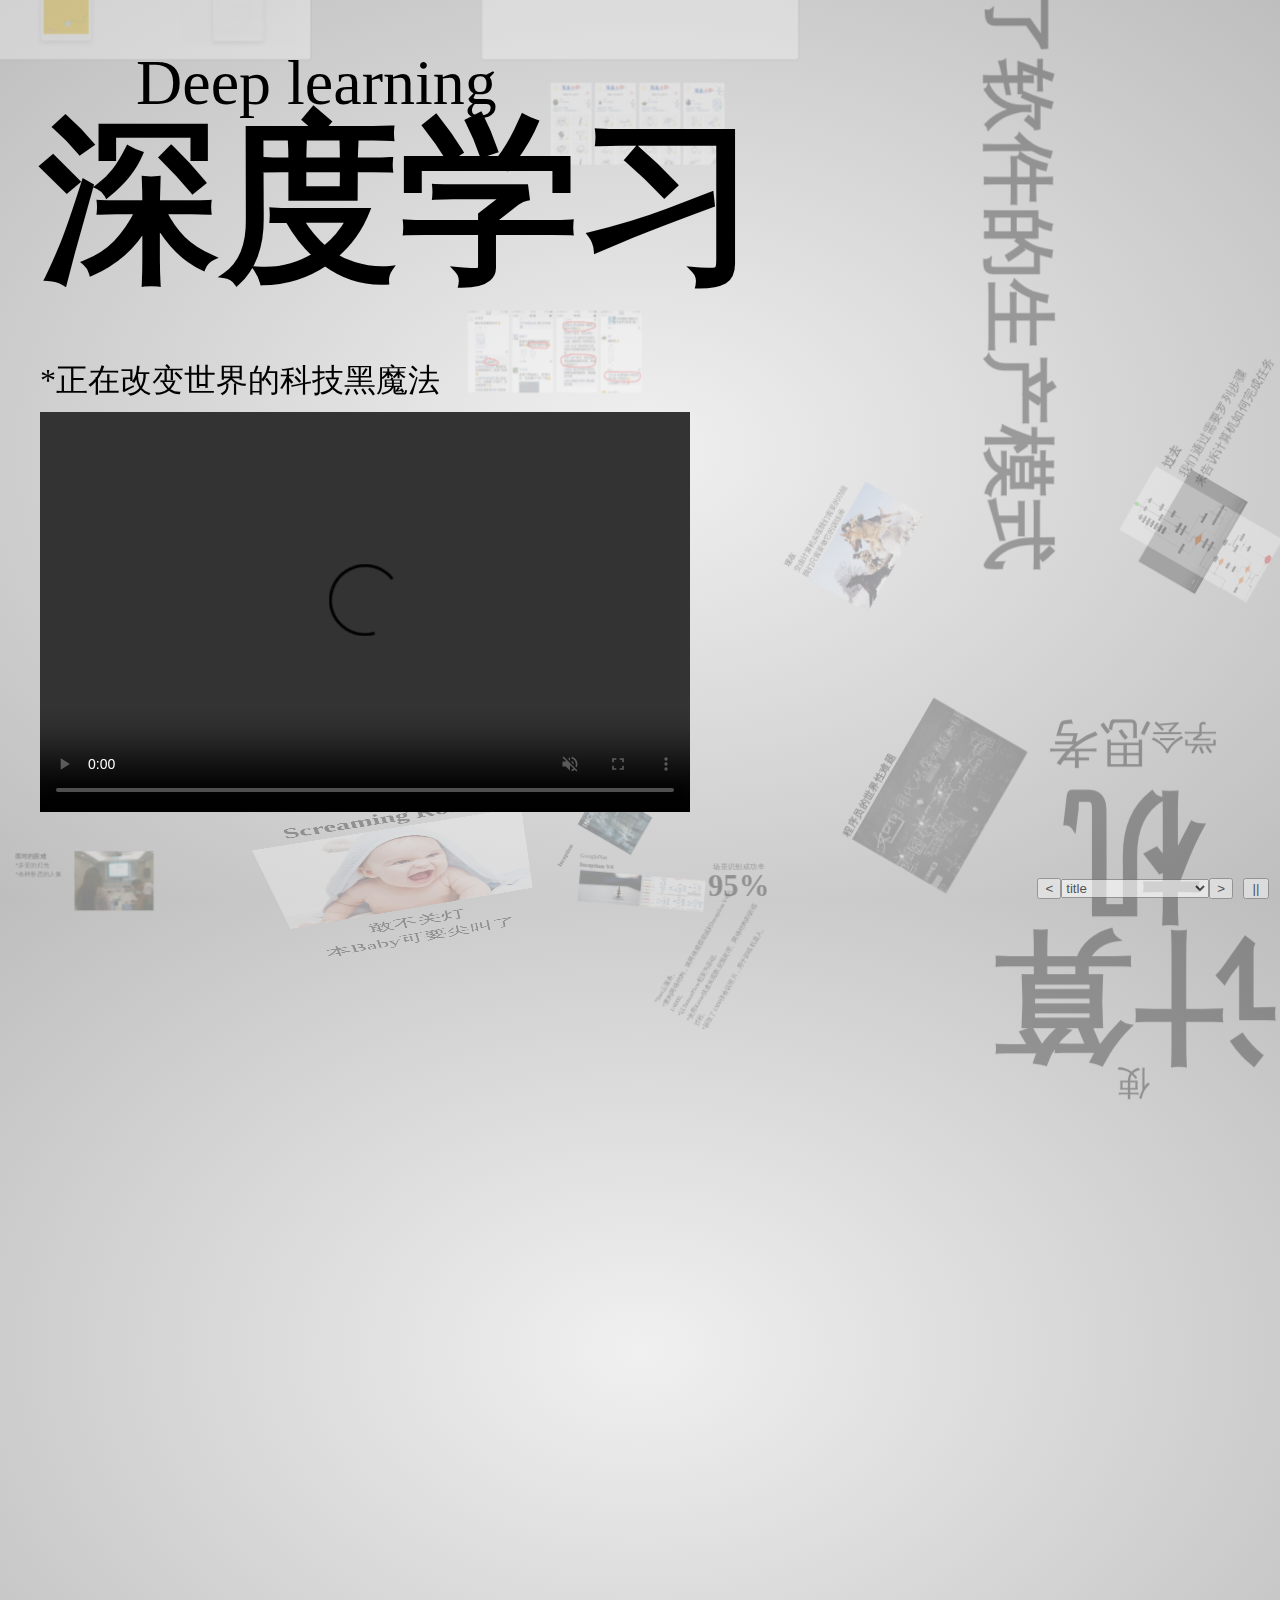
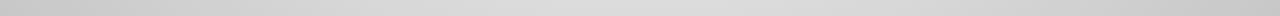
==== index.html @ 57069b85 "deepLearning" ====
<!doctype html>
<html lang="en">
<head>
    <meta charset="utf-8" />
    <meta name="viewport" content="width=1024" />
    <meta name="apple-mobile-web-app-capable" content="yes" />
    <title>Deep Learning</title>
    
    <meta name="description" content="Talk Abort Deep Learning" />
    <meta name="author" content="kfzx-zhut01" />

    <link href="css/3D_Html.css" rel="stylesheet" />
    
    <link rel="shortcut icon" href="favicon.png" />
    <link rel="apple-touch-icon" href="apple-touch-icon.png" />
</head>

<body class="impress-not-supported">

<div class="fallback-message">
    <p>老铁，你的浏览器<b>已经OUT了。</b>Windows10和Edge了解下。</p>
    <p>或者火狐，Chrome也可以。</p>
</div>

<div id="impress" data-autoplay="240">

    <div id="title" class="step" data-x="0" data-y="500" data-z="100" data-scale="4">
       	<div> 
		<span class="try">Deep learning</span>
        	<h1><b>深度学习</b></h1>
        	<span class="footnote"><sup>*</sup>正在改变世界的科技黑魔法</span>
   	</div>
       	<div>
		<video src="video/IMG_3269.mp4" muted autoplay="autoplay"  controls="controls" width="650" height="400"></video>
   	</div>
    </div>

    <div id="Page2" class="step" data-x="-500" data-y="-100" data-z="-2000">
	<img  class="tinyimage" src="pic/IMG_3287.png" width="100%" height="100%">
	<img  class="tinyimage" src="pic/IMG_3292.png" width="100%" height="100%">
	<img  class="tinyimage" src="pic/IMG_3295.png" width="100%" height="100%">
	<img  class="tinyimage" src="pic/IMG_3280.png" width="100%" height="100%">
    </div>

    <div id="Page3" class="step slide" data-x="-2000" data-y="-1500"  data-z="0">
	<div>
		<img id="image23"  src="pic/CHXG1.jpg" width="30%" height="30%">
    	</div>
	<div>
		<img id="image21"  src="pic/CHXG2.gif" width="40%" height="40%">
		<img id="image22"  src="pic/CHXG3.gif" width="40%" height="40%">
    	</div>
    </div>

    <div id="Page4" class="step" data-x="5" data-y="-1490" data-z="-2000">
	<img  class="tinyimage" src="pic/IMG_3275.PNG" width="100%" height="100%">
	<img  class="tinyimage" src="pic/IMG_3276.PNG" width="100%" height="100%">
	<img  class="tinyimage" src="pic/IMG_3277.PNG" width="100%" height="100%">
	<img  class="tinyimage" src="pic/IMG_3289.PNG" width="100%" height="100%">
    </div>



    <div id="Page5" class="step slide" data-x="0" data-y="-1500" data-z="0">
	<div id="Page51">        
		<q>深度学习<strong>改变了什么？</strong><br/>深度学习<strong>是什么？</strong></q>
	</div>
	<div id="Page52"> 
		<img id="image52" src="pic/IMG_3273.GIF" width="100%" height="100%">
	</div>	
    </div>

    <div id="Page6" class="step" data-x="1550" data-y="-500" data-rotate="90" data-scale="5">
        <p><b>改变了软件的生产模式</b></p>
    </div>

    <div id="Page7" class="step" data-x="2500" data-y="500" data-z="0" data-rotate="300" data-scale="1">
	<img id="Page7Image" src="pic/piliang.jpg" width="20%" height="20%">        
	<div id="Page7Word" >
		<p><b>过去</b></p>
		<p>我们通过需要罗列步骤</p>
		<p>来告诉计算机如何完成任务</p>
    	</div>

    </div>

    <div id="Page8" class="step" data-x="1500" data-y="2000" data-z="-700" data-rotate="300" data-scale="1">
        <p><b>程序员的世界性难题</b></p>
	<img id="image81" src="pic/tiaoyifu.jpeg" width="70%" height="70%">
    </div>

    <div id="Page9" class="step" data-x="1600" data-y="1000" data-z="-3000" data-rotate="300" data-scale="1">
        <div id="leftWords42">
		<p><b>现在</b></p>
		<p>交由计算机实现我们需要的功能</p>
		<p>我们只需要做它的训练师</p>
    	</div>
	<img id="image43" src="pic/trainingDogs.jpg">
    </div>

    <div id="Page10" class="step" data-x="3500" data-y="3700" data-rotate="180" data-scale="4">
        <p>使<b>计算机</b>学会<span class="thoughts">思考</span></p>
    </div>

    <div id="Page11" class="step" data-x="4000" data-y="-1550" data-z="0" data-rotate="270" data-scale="4">
        <p>像<b class="person">人</b>一样去 <b class="rotating">交流。</b> </p>
	<p><b class="scaling">机械感</b>不复存在</p>
    </div>

    <div id="Page12" class="step" data-x="3500" data-y="800" data-z="-2000" data-rotate="300" data-scale="1">
	<video src="video/IMG_3272.mp4" controls width="650" height="400"></video>
    </div>

    <div id="Page13" class="step" data-x="6700" data-y="-1500" data-scale="6">
        <p><b class="imagination">深度学习</b>是什么？</p>
    </div>

    <div id="Page14" class="step" data-x="6700" data-y="-300" data-z="-2000" data-rotate="300" data-scale="1">
	<p>机器学习的一个分支，</p>
	<p>使计算机通过层次概念来学习经验和理解世界。</p>
	<p>因为计算机能够从经验中获取知识，</p>
	<p>所以不需要人类来形式化的定义计算机需要的所有知识。</p>
	<p>层次概念允许计算机通过构造简单的概念来学习复杂的概念，而这些分层的结构将具有很深的层次。</p>
	<img src="pic/deepLearning.png" width="25%" height="25%">
    </div>

    <div id="Page15" class="step" data-x="6300" data-y="2000" data-rotate="20" data-scale="4">
        <p><b>未来已来 巨变将至</b></p>
        <q><b>Alpha Go</b></q>
    </div>

    <div id="Page16" class="step" data-x="6310" data-y="2010" data-z="-2000" data-rotate="300" data-scale="1">
	<p><b>一个少年自学成才的励志故事。</b></p>
	<img id="image161" src="pic/alphago.jpeg">
    </div>

    <div id="Page17" class="step" data-x="6320" data-y="2020" data-z="-4000" data-rotate="300" data-scale="1">
 	<p><b>翩翩少年</b></p>
	<p>生于谷歌公司之智能</p>
	<p>精于深度学习之绝学</p>
	<p>勤于博览天下之对弈</p>
	<p>砺于自我对战之棋盘</p> 
    </div>

    <div id="Page18" class="step" data-x="6000" data-y="4000" data-scale="3">
        <p><b>我们的实践</b></p>
	<p>实现场景识别</p>
    </div>

    <div id="Page19" class="step" data-x="-1900" data-y="4000" data-rotate-x="-40" data-rotate-y="10" data-scale="4">
	<p><b>Screaming Robot</b></p>
	<img src="pic/Screaming.jpg">
	<p>敢不关灯</p>
	<p>本Baby可要尖叫了</p>
    </div>

    <div id="Page20" class="step" data-x="-4500" data-y="4000" data-scale="1">
	<div id="Page20Word"> 
		<p><b>面对的困难</b></p>       
		<p><sup>*</sup>多变的灯光</p>
		<p><sup>*</sup>各种形态的人像</p>
        </div>
	<div id="Page20Image"> 
		<img id="image191" src="pic/IMG_20180712_154143.jpg">
	</div>
    </div>

    <div id="Page21" class="step" data-x="-200" data-y="3500" data-rotate="300" data-scale="1">
	<div id="Inception">
		<p><b>Inception</b></p>
	</div>
	<img id="imageOurWorks21" src="pic/inception.jpg">
	<img id="imageOurWorks22" src="pic/godeep.jpg">
    </div>

    <div id="Page22" class="step" data-x="60" data-y="4000" data-rotate="5" data-scale="1">
        <p>GoogleNet</p>
        <p><b>Inception V4</b><p>
	<img id="imageInception1" src="pic/stillDreaming.jpg">
	<img id="imageInception2" src="pic/inceptionV4.png">
    </div>


    <div id="Page23" class="step" data-x="600" data-y="4600" data-rotate="300" data-scale="1">
        <p><sup>*</sup>Iaas云服务。</p>
        <p><sup>*</sup>重构网络结构，将网络规模缩减到Inception V4的1/4000。</p>
	<p><sup>*</sup>以TensorFlow框架为基础。</p>
	<p><sup>*</sup>使用Keras快速实现数据预处理、网络结构和训练过程。</p>
	<p><sup>*</sup>获取了1300张会议照片，用于训练机器人。</p>
    </div>

    <div id="Page24" class="step" data-x="800" data-y="4000" >
        <p>场景识别成功率<b>95%</b></p>
    </div>

    <div id="overview" class="step" data-x="3000" data-y="1500" data-z="0" data-scale="10">
    </div>

    <div id="egg" class="step" data-x="0" data-y="800" data-z="-4000">
	<img id="eggImg" src="pic/egg.gif">
    </div>
	
	<div id="overviewLeftTop" class="step" data-x="-3000" data-y="0" data-z="500"  data-rotate-x="40" data-rotate-y="-40" data-scale="10">
    </div>
	
	<div id="overviewRightTop" class="step" data-x="4000" data-y="0" data-z="500"  data-rotate-x="40" data-rotate-y="40" data-scale="10">
    </div>
	
	<div id="overviewRightBottom" class="step" data-x="4000" data-y="3000" data-z="500"  data-rotate-x="-40" data-rotate-y="40" data-scale="10">
    </div>
	
	<div id="overviewLeftBottom" class="step" data-x="-3000" data-y="3000" data-z="500"  data-rotate-x="-40" data-rotate-y="-40" data-scale="10">
    </div>		

</div>


<div id="impress-toolbar"></div>
<script src="js/3D_Html.js"></script>
<script>impress().init();</script>

<!--script type="text/javascript">

  var _gaq = _gaq || [];
  _gaq.push(['_setAccount', 'UA-9117370-1']);
  _gaq.push(['_trackPageview']);

  (function() {
    var ga = document.createElement('script'); ga.type = 'text/javascript'; ga.async = true;
    ga.src =  'js/ga.js';
    var s = document.getElementsByTagName('script')[0]; s.parentNode.insertBefore(ga, s);
  })();

</script-->


</body>
</html>
---- css/3D_Html.css ----
html, body, div, span, applet, object, iframe,
h1, h2, h3, h4, h5, h6, p, blockquote, pre,
a, abbr, acronym, address, big, cite, code,
del, dfn, em, img, ins, kbd, q, s, samp,
small, strike, strong, sub, sup, tt, var,
b, u, i, center,
dl, dt, dd, ol, ul, li,
fieldset, form, label, legend,
table, caption, tbody, tfoot, thead, tr, th, td,
article, aside, canvas, details, embed,
figure, figcaption, footer, header, hgroup,
menu, nav, output, ruby, section, summary,
time, mark, audio, video {
    margin: 0;
    padding: 0;
    border: 0;
    font-size: 100%;
    font: inherit;
    vertical-align: baseline;
}

/* HTML5 display-role reset for older browsers */
article, aside, details, figcaption, figure,
footer, header, hgroup, menu, nav, section {
    display: block;
}
body {
    line-height: 1;
}
ol, ul {
    list-style: none;
}
blockquote, q {
    quotes: none;
}
blockquote:before, blockquote:after,
q:before, q:after {
    content: '';
    content: none;
}

table {
    border-collapse: collapse;
    border-spacing: 0;
}

body {
    font-family: 'PT Sans', sans-serif;
    min-height: 740px;

    background: rgb(215, 215, 215);
    background: -webkit-gradient(radial, 50% 50%, 0, 50% 50%, 500, from(rgb(240, 240, 240)), to(rgb(190, 190, 190)));
    background: -webkit-radial-gradient(rgb(240, 240, 240), rgb(190, 190, 190));
    background:    -moz-radial-gradient(rgb(240, 240, 240), rgb(190, 190, 190));
    background:     -ms-radial-gradient(rgb(240, 240, 240), rgb(190, 190, 190));
    background:      -o-radial-gradient(rgb(240, 240, 240), rgb(190, 190, 190));
    background:         radial-gradient(rgb(240, 240, 240), rgb(190, 190, 190));
}

/*
    Now let's bring some text styles back ...
*/
b, strong { font-weight: bold }
i, em { font-style: italic }

/*
    ... and give links a nice look.
*/
a {
    color: inherit;
    text-decoration: none;
    padding: 0 0.1em;
    background: rgba(255,255,255,0.5);
    text-shadow: -1px -1px 2px rgba(100,100,100,0.9);
    border-radius: 0.2em;

    -webkit-transition: 0.5s;
    -moz-transition:    0.5s;
    -ms-transition:     0.5s;
    -o-transition:      0.5s;
    transition:         0.5s;
}

a:hover,
a:focus {
    background: rgba(255,255,255,1);
    text-shadow: -1px -1px 2px rgba(100,100,100,0.5);
}


.fallback-message {
    font-family: sans-serif;
    line-height: 1.3;

    width: 780px;
    padding: 10px 10px 0;
    margin: 20px auto;

    border: 1px solid #E4C652;
    border-radius: 10px;
    background: #EEDC94;
}

.fallback-message p {
    margin-bottom: 10px;
}

.impress-supported .fallback-message {
    display: none;
}


.step {
    position: relative;
    width: 1200px;
    padding: 40px;
    margin: 20px auto;

    -webkit-box-sizing: border-box;
    -moz-box-sizing:    border-box;
    -ms-box-sizing:     border-box;
    -o-box-sizing:      border-box;
    box-sizing:         border-box;

    font-family: 'PT Serif', georgia, serif;
    font-size: 50px;
    line-height: 1.5;
}

.impress-enabled .step {
    margin: 0;
    opacity: 0.3;

    -webkit-transition: opacity 1s;
    -moz-transition:    opacity 1s;
    -ms-transition:     opacity 1s;
    -o-transition:      opacity 1s;
    transition:         opacity 1s;
}

.impress-enabled .step.active { opacity: 1 }

.slide {
    display: block;

    width: 1300px;
    height: 800px;
    padding: 40px 60px;

    background-color: white;
    border: 1px solid rgba(0, 0, 0, .3);
    border-radius: 10px;
    box-shadow: 0 2px 6px rgba(0, 0, 0, .1);

    color: rgb(102, 102, 102);
    text-shadow: 0 2px 2px rgba(0, 0, 0, .1);

    font-family: 'Open Sans', Arial, sans-serif;
    font-size: 30px;
    line-height: 36px;
    letter-spacing: -1px;
}

.slide q {
    display: block;
    font-size: 50px;
    line-height: 72px;

    margin-top: 100px;
}

.slide q strong {
    white-space: nowrap;
}

.tinyimage {
    width:250px;
    height:500px;
    float:left;
    padding:10px;	 	 
}


#title {
    padding: 0;
}

#title .try {
    font-size: 64px;
    position: absolute;
    top: -0.5em;
    left: 1.5em;

    -webkit-transform: translateZ(20px);
    -moz-transform:    translateZ(20px);
    -ms-transform:     translateZ(20px);
    -o-transform:      translateZ(20px);
    transform:         translateZ(20px);
}

#title h1 {
    font-size: 180px;

    -webkit-transform: translateZ(50px);
    -moz-transform:    translateZ(50px);
    -ms-transform:     translateZ(50px);
    -o-transform:      translateZ(50px);
    transform:         translateZ(50px);
}

#title .footnote {
    font-size: 32px;
}

#Page1 {
    text-align: center;
}



#Page51 {
    float:left;
    text-align: left;
    position:relative;
    top:200px;
    left:150px;
}
#Page52 {
    float:left;
    text-align: left;
    position:relative;
    top:280px;
    left:150px;	
    
}

#Page6 {
    text-align: center;
    font-size: 60px;
}

#Page10 {
    width: 600px;
    text-align: center;
    font-size: 60px;
    line-height: 1;
}

#Page10 strong,
#Page10 b {
    display: block;
    font-size: 250px;
    line-height: 250px;
}

#Page10 .thoughts {
    font-size: 90px;
    line-height: 150px;
}

#Page7Image {
    width:300px;
    height:600px;
    float:left;
    padding:10px;	 	 
}

#Page7Word {
    width:600px;
    height:300px;
    float:left;
    padding:10px;	 	 
}


#Page11 { width: 900px;
	  font-size: 60px;
 }


#Page11 b {
    display: inline-block;
    -webkit-transition: 0.5s;
    -moz-transition:    0.5s;
    -ms-transition:     0.5s;
    -o-transition:      0.5s;
    transition:         0.5s;
}

#Page11.present .person {
    -webkit-transform: translateY(-10px);
    -moz-transform:    translateY(-10px);
    -ms-transform:     translateY(-10px);
    -o-transform:      translateY(-10px);
    transform:         translateY(-10px);
}

/*
    ... 'rotating' to rotate a quarter of a second later ...
*/
#Page11.present .rotating {
    -webkit-transform: rotate(-10deg);
    -moz-transform:    rotate(-10deg);
    -ms-transform:     rotate(-10deg);
    -o-transform:      rotate(-10deg);
    transform:         rotate(-10deg);

    -webkit-transition-delay: 0.25s;
    -moz-transition-delay:    0.25s;
    -ms-transition-delay:     0.25s;
    -o-transition-delay:      0.25s;
    transition-delay:         0.25s;
}

/*
    ... and 'scaling' to scale down after another quarter of a second.
*/
#Page11.present .scaling {
    -webkit-transform: scale(0.7);
    -moz-transform:    scale(0.7);
    -ms-transform:     scale(0.7);
    -o-transform:      scale(0.7);
    transform:         scale(0.7);

    -webkit-transition-delay: 0.5s;
    -moz-transition-delay:    0.5s;
    -ms-transition-delay:     0.5s;
    -o-transition-delay:      0.5s;
    transition-delay:         0.5s;
}


#Page13 {
    width: 600px;
}

#Page13 .imagination {
    font-size: 78px;
}

/*
    There is nothing really special about 'use the source, Luke' step, too,
    except maybe of the Yoda background.

    As you can see below I've 'hard-coded' it in data URL.
    That's not the best way to serve images, but because that's just this one
    I decided it will be OK to have it this way.

    Just make sure you don't blindly copy this approach.
*/
#Page15 {
    width: 700px;
    padding-bottom: 300px;

    /* Yoda Icon :: Pixel Art from Star Wars http://www.pixeljoint.com/pixelart/1423.htm */
    background-image: url([data-uri]);
    background-position: bottom right;
    background-repeat: no-repeat;
}

#Page15 q {
    font-size: 60px;
}

#Page16 {
    text-align: center;
}

#imageInception1 {
    width:500px;
    height:250px;
    float:left;
    padding:10px;	 	 
}

#imageInception2 {
    width:500px;
    height:250px;
    float:left;
    padding:10px;	 	 
}
/*
    And the "it's in 3D" step again brings some 3D typography - just for fun.

    Because we want to position <span> elements in 3D we set transform-style to
    `preserve-3d` on the paragraph.
    It is not needed by webkit browsers, but it is in Firefox. It's hard to say
    which behaviour is correct as 3D transforms spec is not very clear about it.
*/
#Page19 p {
    -webkit-transform-style: preserve-3d;
    -moz-transform-style:    preserve-3d; /* Y U need this Firefox?! */
    -ms-transform-style:     preserve-3d;
    -o-transform-style:      preserve-3d;
    transform-style:         preserve-3d;
}

/*
    Below we position each word separately along Z axis and we want it to transition
    to default position in 0.5s when the step gets `present` class.

    Quite a simple idea, but lot's of styles and prefixes.
*/
#Page19 span,
#Page19 b {
    display: inline-block;
    -webkit-transform: translateZ(40px);
    -moz-transform:    translateZ(40px);
    -ms-transform:     translateZ(40px);
    -o-transform:      translateZ(40px);
     transform:        translateZ(40px);

    -webkit-transition: 0.5s;
    -moz-transition:    0.5s;
    -ms-transition:     0.5s;
    -o-transition:      0.5s;
    transition:         0.5s;
}

#Page19 .have {
    -webkit-transform: translateZ(-40px);
    -moz-transform:    translateZ(-40px);
    -ms-transform:     translateZ(-40px);
    -o-transform:      translateZ(-40px);
    transform:         translateZ(-40px);
}

#Page19 .you {
    -webkit-transform: translateZ(20px);
    -moz-transform:    translateZ(20px);
    -ms-transform:     translateZ(20px);
    -o-transform:      translateZ(20px);
    transform:         translateZ(20px);
}

#Page19 .noticed {
    -webkit-transform: translateZ(-40px);
    -moz-transform:    translateZ(-40px);
    -ms-transform:     translateZ(-40px);
    -o-transform:      translateZ(-40px);
    transform:         translateZ(-40px);
}

#Page19 .its {
    -webkit-transform: translateZ(60px);
    -moz-transform:    translateZ(60px);
    -ms-transform:     translateZ(60px);
    -o-transform:      translateZ(60px);
    transform:         translateZ(60px);
}

#Page19 .in {
    -webkit-transform: translateZ(-10px);
    -moz-transform:    translateZ(-10px);
    -ms-transform:     translateZ(-10px);
    -o-transform:      translateZ(-10px);
    transform:         translateZ(-10px);
}

#Page19 .footnote {
    font-size: 32px;

    -webkit-transform: translateZ(-10px);
    -moz-transform:    translateZ(-10px);
    -ms-transform:     translateZ(-10px);
    -o-transform:      translateZ(-10px);
    transform:         translateZ(-10px);
}

#Page19.present span,
#Page19.present b {
    -webkit-transform: translateZ(0px);
    -moz-transform:    translateZ(0px);
    -ms-transform:     translateZ(0px);
    -o-transform:      translateZ(0px);
    transform:         translateZ(0px);
}

#Page20Word {
    float:left;	 	 
}
#Page20Image {
    float:right;	 	 
}
/*
    The last step is an overview.
    There is no content in it, so we make sure it's not visible because we want
    to be able to click on other steps.

*/
#overview { display: none }
#overviewLeftTop { display: none }
#overviewRightTop { display: none }
#overviewRightBottom { display: none }
#overviewLeftBottom { display: none }
/*
    We also make other steps visible and give them a pointer cursor using the
    `impress-on-` class.
*/
.impress-on-overview .step {
    opacity: 1;
    cursor: pointer;
}

/*
    This version of impress.js supports plugins, and in particular, a UI toolbar
    plugin that allows easy navigation between steps and autoplay.
*/

#image21 {
    float:left;
    position:relative;
    top:20px 	 	 	 
}
#image22 {
    float:right;
    position:relative;
    top:20px	 
}
#image23 {
    position:relative;
    left:400px 	 
}
#image52 {
    width:350px;
    float:right;
    padding:10px;	 	 
}


#Page14 {
    width:1200px;
    text-align:left;
    padding:10px;	 	 
}

#Page18 {
    width:1200px;
    text-align:center;
    padding:10px;	 	 
}

#Page19 {
    width:1200px;
    text-align:center;
    padding:10px;	 	 
}

#Page24 {
    width: 600px;
    text-align: center;
    font-size: 60px;
    line-height: 1;
}

#Page24 strong,
#Page24 b {
    display: block;
    font-size: 250px;
    line-height: 250px;
}

#eggImg {
    float:left;
    text-align: left;
    position:relative;
    left:350px; 	 
}

#imageOurWorks21 {
    width:350px;
    float:left;
    padding:10px;	 	 
}
#imageOurWorks22 {
    width:350px;
    float:left;
    padding:10px;	 	 
}
#Inception {
    width:350px;
    float:left;
    padding:10px;	 	 
}

.impress-enabled div#impress-toolbar {
    position: fixed;
    right: 1px;
    bottom: 1px;
    opacity: 0.6;
}
.impress-enabled div#impress-toolbar > span {
    margin-right: 10px;
}

/*
    With help from the mouse-timeout plugin, we can hide the toolbar and
    have it show only when you move/click/touch the mouse.
*/
body.impress-mouse-timeout div#impress-toolbar {
    display: none;
}

/*
    In fact, we can hide the mouse cursor itself too, when mouse isn't used.
*/
body.impress-mouse-timeout {
    cursor: none;
}


/*
    Now, when we have all the steps styled let's give users a hint how to navigate
    around the presentation.

    The best way to do this would be to use JavaScript, show a delayed hint for a
    first time users, then hide it and store a status in cookie or localStorage...

    But I wanted to have some CSS fun and avoid additional scripting...

    Let me explain it first, so maybe the transition magic will be more readable
    when you read the code.

    First of all I wanted the hint to appear only when user is idle for a while.
    You can't detect the 'idle' state in CSS, but I delayed a appearing of the
    hint by 5s using transition-delay.

    You also can't detect in CSS if the user is a first-time visitor, so I had to
    make an assumption that I'll only show the hint on the first step. And when
    the step is changed hide the hint, because I can assume that user already
    knows how to navigate.

    To summarize it - hint is shown when the user is on the first step for longer
    than 5 seconds.

    The other problem I had was caused by the fact that I wanted the hint to fade
    in and out. It can be easily achieved by transitioning the opacity property.
    But that also meant that the hint was always on the screen, even if totally
    transparent. It covered part of the screen and you couldn't correctly clicked
    through it.
    Unfortunately you cannot transition between display `block` and `none` in pure
    CSS, so I needed a way to not only fade out the hint but also move it out of
    the screen.

    I solved this problem by positioning the hint below the bottom of the screen
    with CSS transform and moving it up to show it. But I also didn't want this move
    to be visible. I wanted the hint only to fade in and out visually, so I delayed
    the fade in transition, so it starts when the hint is already in its correct
    position on the screen.

    I know, it sounds complicated ... maybe it would be easier with the code?
*/

.hint {
    /*
        We hide the hint until presentation is started and from browsers not supporting
        impress.js, as they will have a linear scrollable view ...
    */
    display: none;

    /*
        ... and give it some fixed position and nice styles.
    */
    position: fixed;
    left: 0;
    right: 0;
    bottom: 200px;

    background: rgba(0,0,0,0.5);
    color: #EEE;
    text-align: center;

    font-size: 50px;
    padding: 20px;

    z-index: 100;

    /*
        By default we don't want the hint to be visible, so we make it transparent ...
    */
    opacity: 0;

    /*
        ... and position it below the bottom of the screen (relative to it's fixed position)
    */
    -webkit-transform: translateY(400px);
    -moz-transform:    translateY(400px);
    -ms-transform:     translateY(400px);
    -o-transform:      translateY(400px);
    transform:         translateY(400px);

    /*
        Now let's imagine that the hint is visible and we want to fade it out and move out
        of the screen.

        So we define the transition on the opacity property with 1s duration and another
        transition on transform property delayed by 1s so it will happen after the fade out
        on opacity finished.

        This way user will not see the hint moving down.
    */
    -webkit-transition: opacity 1s, -webkit-transform 0.5s 1s;
    -moz-transition:    opacity 1s,    -moz-transform 0.5s 1s;
    -ms-transition:     opacity 1s,     -ms-transform 0.5s 1s;
    -o-transition:      opacity 1s,      -o-transform 0.5s 1s;
    transition:         opacity 1s,         transform 0.5s 1s;
}

/*
    Now we 'enable' the hint when presentation is initialized ...
*/
.impress-enabled .hint { display: block }

/*
    ... and we will show it when the first step (with id 'bored') is active.
*/
.impress-on-bored .hint {
    /*
        We remove the transparency and position the hint in its default fixed
        position.
    */
    opacity: 1;

    -webkit-transform: translateY(0px);
    -moz-transform:    translateY(0px);
    -ms-transform:     translateY(0px);
    -o-transform:      translateY(0px);
    transform:         translateY(0px);

    /*
        Now for fade in transition we have the oposite situation from the one
        above.

        First after 4.5s delay we animate the transform property to move the hint
        into its correct position and after that we fade it in with opacity
        transition.
    */
    -webkit-transition: opacity 1s 5s, -webkit-transform 0.5s 4.5s;
    -moz-transition:    opacity 1s 5s,    -moz-transform 0.5s 4.5s;
    -ms-transition:     opacity 1s 5s,     -ms-transform 0.5s 4.5s;
    -o-transition:      opacity 1s 5s,      -o-transform 0.5s 4.5s;
    transition:         opacity 1s 5s,         transform 0.5s 4.5s;
}

/*
    And as the last thing there is a workaround for quite strange bug.
    It happens a lot in Chrome. I don't remember if I've seen it in Firefox.

    Sometimes the element positioned in 3D (especially when it's moved back
    along Z axis) is not clickable, because it falls 'behind' the <body>
    element.

    To prevent this, I decided to make <body> non clickable by setting
    pointer-events property to `none` value.
    Value if this property is inherited, so to make everything else clickable
    I bring it back on the #impress element.

    If you want to know more about `pointer-events` here are some docs:
    https://developer.mozilla.org/en/CSS/pointer-events

    There is one very important thing to notice about this workaround - it makes
    everything 'unclickable' except what's in #impress element.

    So use it wisely ... or don't use at all.
*/
.impress-enabled                          { pointer-events: none }
.impress-enabled #impress                 { pointer-events: auto }
.impress-enabled #impress-toolbar         { pointer-events: auto }
.impress-enabled #impress-console-button  { pointer-events: auto }
/*
    There is one funny thing I just realized.

    Thanks to this workaround above everything except #impress element is invisible
    for click events. That means that the hint element is also not clickable.
    So basically all of this transforms and delayed transitions trickery was probably
    not needed at all...

    But it was fun to learn about it, wasn't it?
*/

/*
    That's all I have for you in this file.
    Thanks for reading. I hope you enjoyed it at least as much as I enjoyed writing it
    for you.
*/
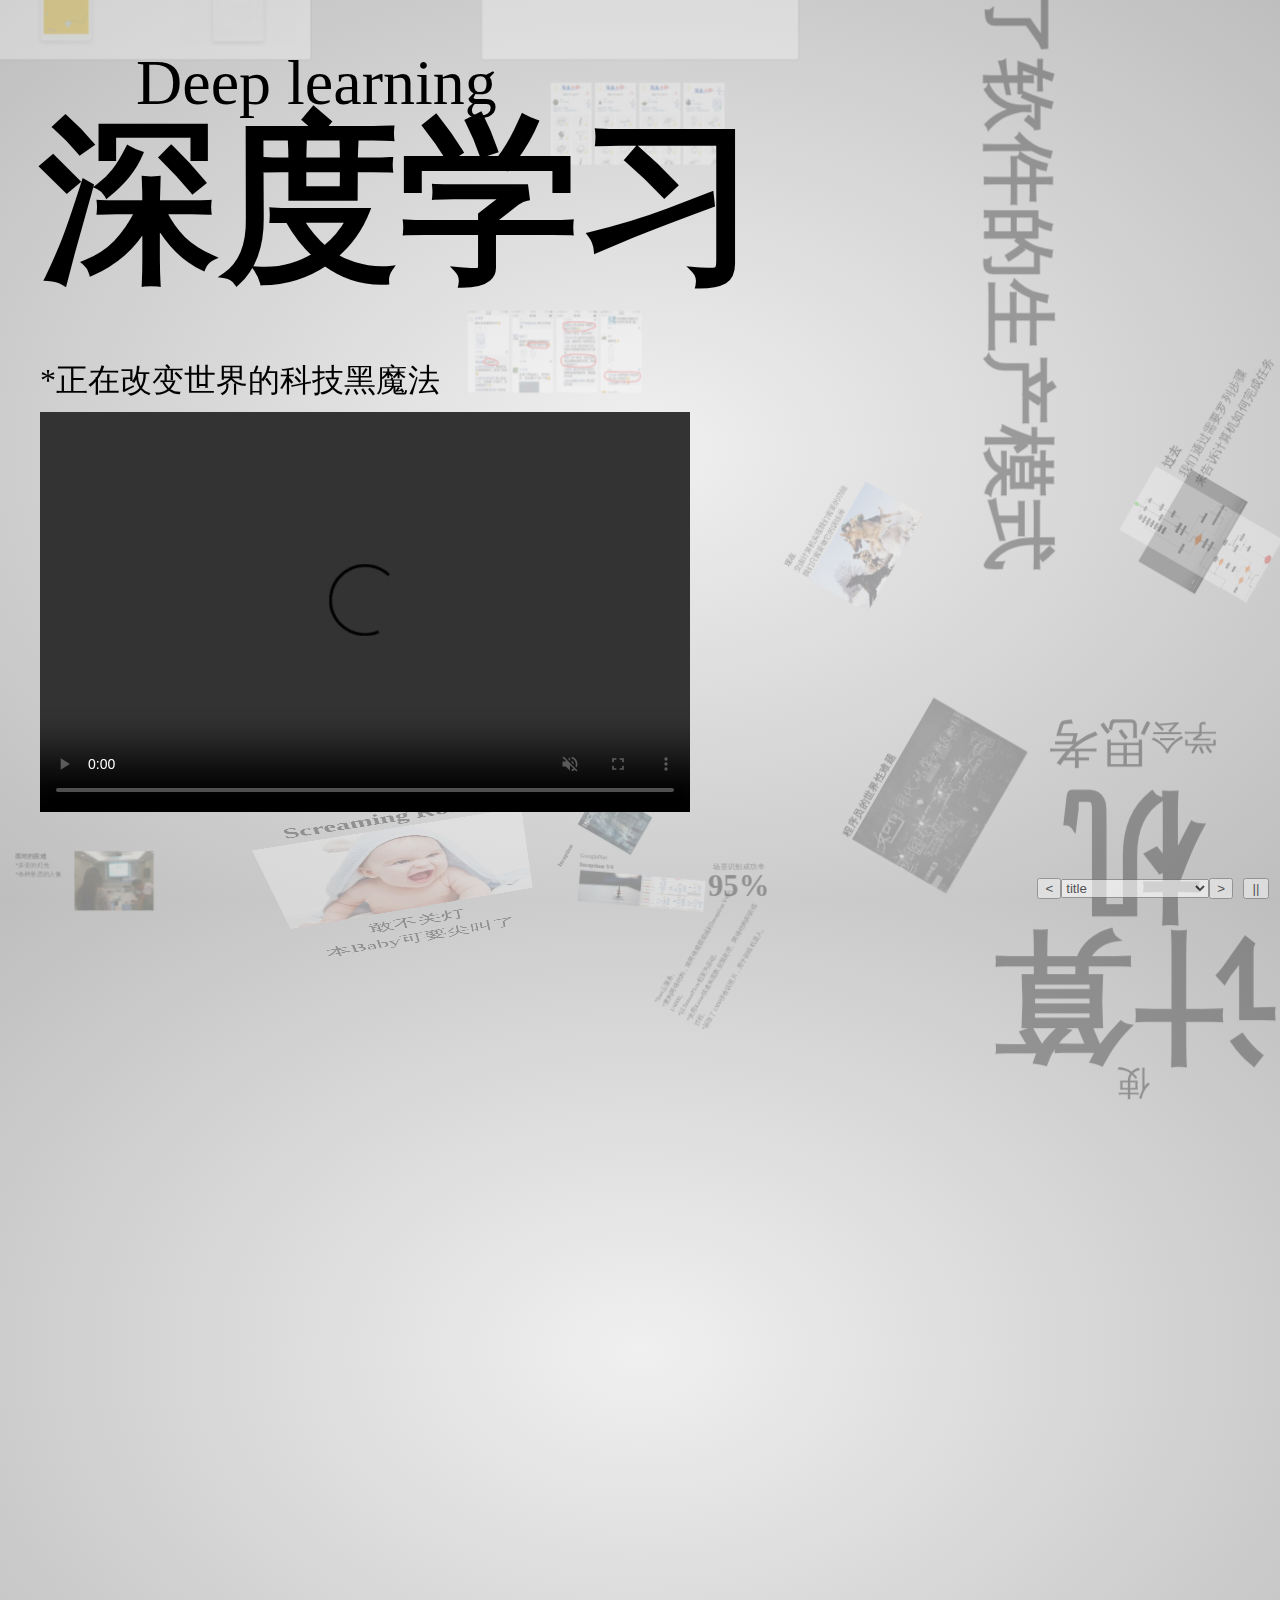
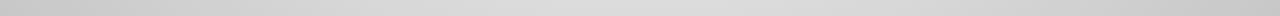
==== commit ecacba4e: "1" ====
--- a/index.html
+++ b/index.html
@@ -2,7 +2,7 @@
 <html lang="en">
 <head>
     <meta charset="utf-8" />
-    <meta name="viewport" content="width=1024" />
+    <meta name="viewport" content="width=400" />
     <meta name="apple-mobile-web-app-capable" content="yes" />
     <title>Deep Learning</title>
     
@@ -22,7 +22,7 @@
     <p>或者火狐，Chrome也可以。</p>
 </div>
 
-<div id="impress" data-autoplay="240">
+<div id="impress" data-autoplay="10">
 
     <div id="title" class="step" data-x="0" data-y="500" data-z="100" data-scale="4">
        	<div> 
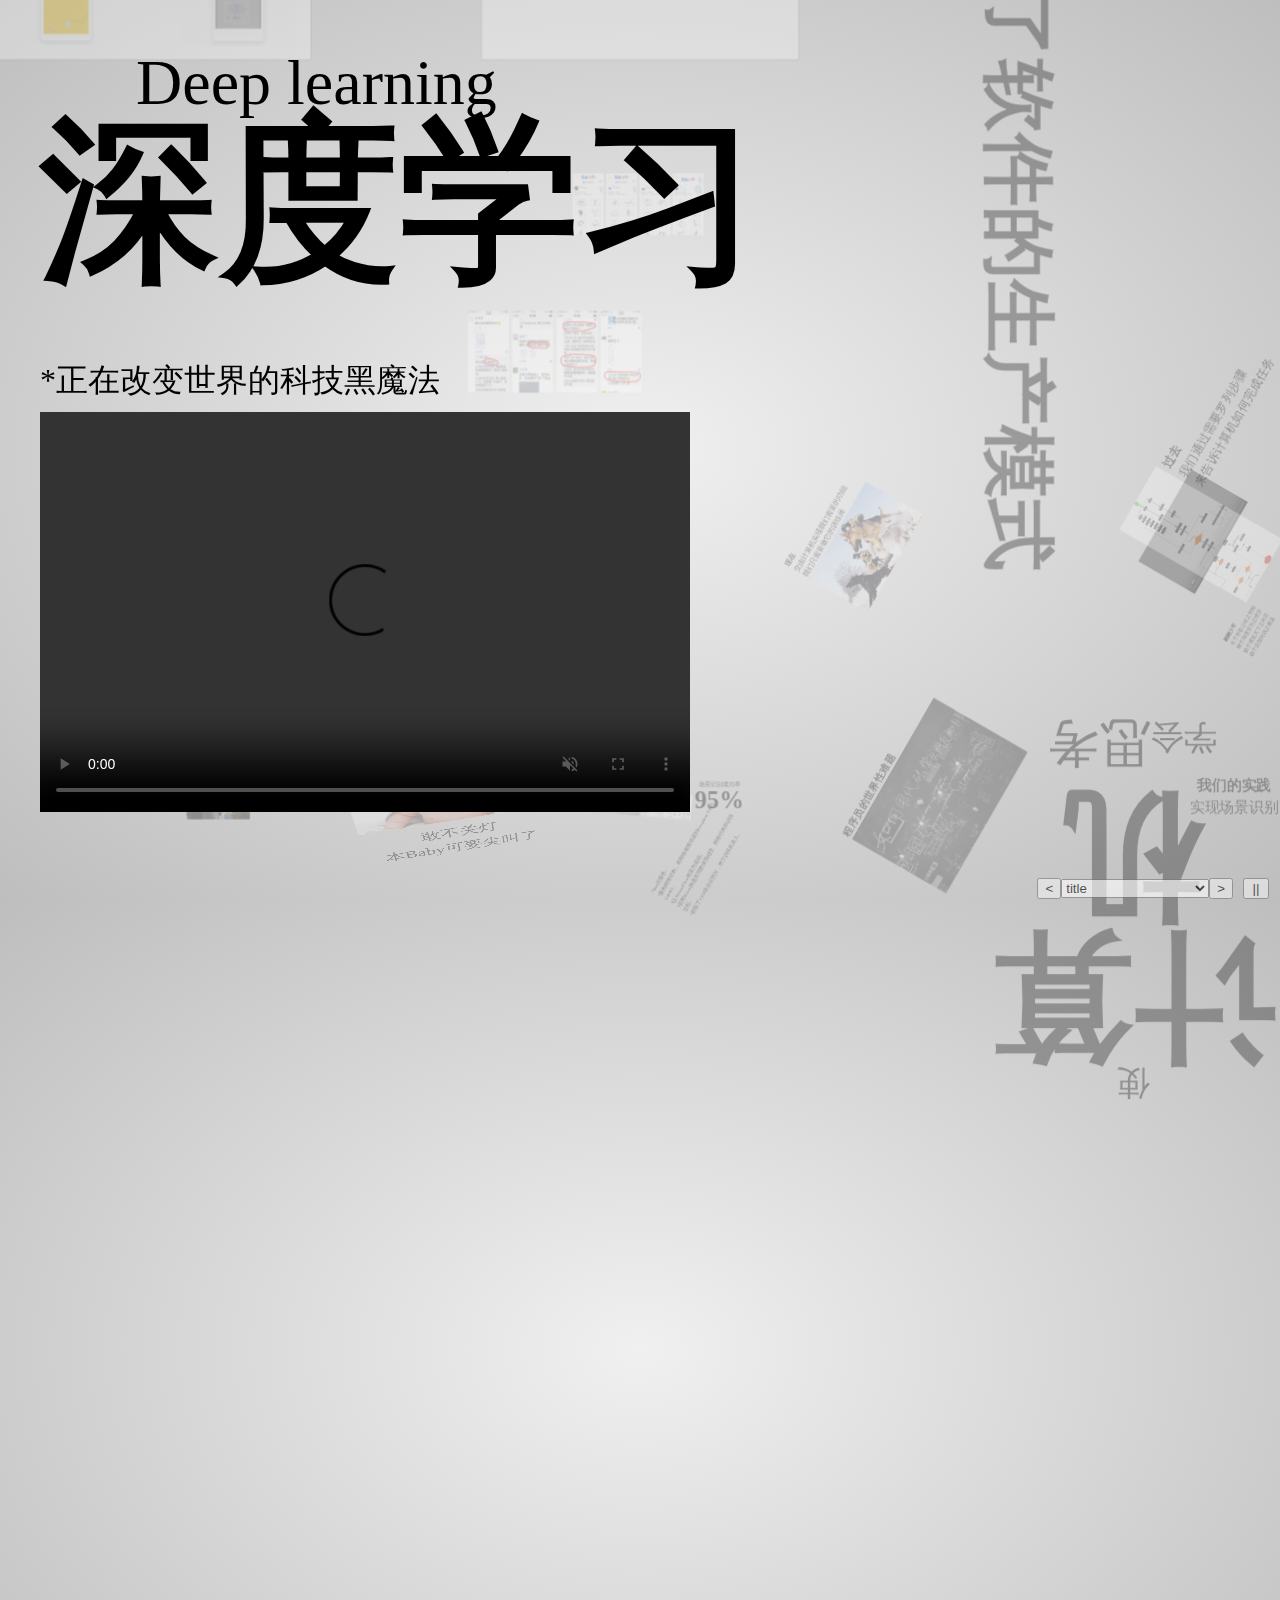
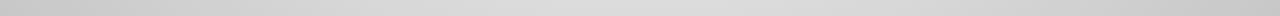
==== commit fc3d92c6: "适应手机" ====
--- a/index.html
+++ b/index.html
@@ -22,7 +22,7 @@
     <p>或者火狐，Chrome也可以。</p>
 </div>
 
-<div id="impress" data-autoplay="10">
+<div id="impress" data-autoplay="100">
 
     <div id="title" class="step" data-x="0" data-y="500" data-z="100" data-scale="4">
        	<div> 
@@ -52,7 +52,7 @@
     	</div>
     </div>
 
-    <div id="Page4" class="step" data-x="5" data-y="-1490" data-z="-2000">
+    <div id="Page4" class="step" data-x="5" data-y="-1490" data-z="-4000">
 	<img  class="tinyimage" src="pic/IMG_3275.PNG" width="100%" height="100%">
 	<img  class="tinyimage" src="pic/IMG_3276.PNG" width="100%" height="100%">
 	<img  class="tinyimage" src="pic/IMG_3277.PNG" width="100%" height="100%">
@@ -134,7 +134,7 @@
 	<img id="image161" src="pic/alphago.jpeg">
     </div>
 
-    <div id="Page17" class="step" data-x="6320" data-y="2020" data-z="-4000" data-rotate="300" data-scale="1">
+    <div id="Page17" class="step" data-x="6320" data-y="2020" data-z="-6000" data-rotate="300" data-scale="1">
  	<p><b>翩翩少年</b></p>
 	<p>生于谷歌公司之智能</p>
 	<p>精于深度学习之绝学</p>
@@ -196,7 +196,7 @@
     <div id="overview" class="step" data-x="3000" data-y="1500" data-z="0" data-scale="10">
     </div>
 
-    <div id="egg" class="step" data-x="0" data-y="800" data-z="-4000">
+    <div id="egg" class="step" data-x="0" data-y="800" data-z="-8000">
 	<img id="eggImg" src="pic/egg.gif">
     </div>
 	
--- a/css/3D_Html.css
+++ b/css/3D_Html.css
@@ -597,17 +597,17 @@
     With help from the mouse-timeout plugin, we can hide the toolbar and
     have it show only when you move/click/touch the mouse.
 */
-body.impress-mouse-timeout div#impress-toolbar {
+/*body.impress-mouse-timeout div#impress-toolbar {
     display: none;
-}
+}*/
 
 /*
     In fact, we can hide the mouse cursor itself too, when mouse isn't used.
 */
-body.impress-mouse-timeout {
+/*body.impress-mouse-timeout {
     cursor: none;
 }
-
+*/
 
 /*
     Now, when we have all the steps styled let's give users a hint how to navigate
